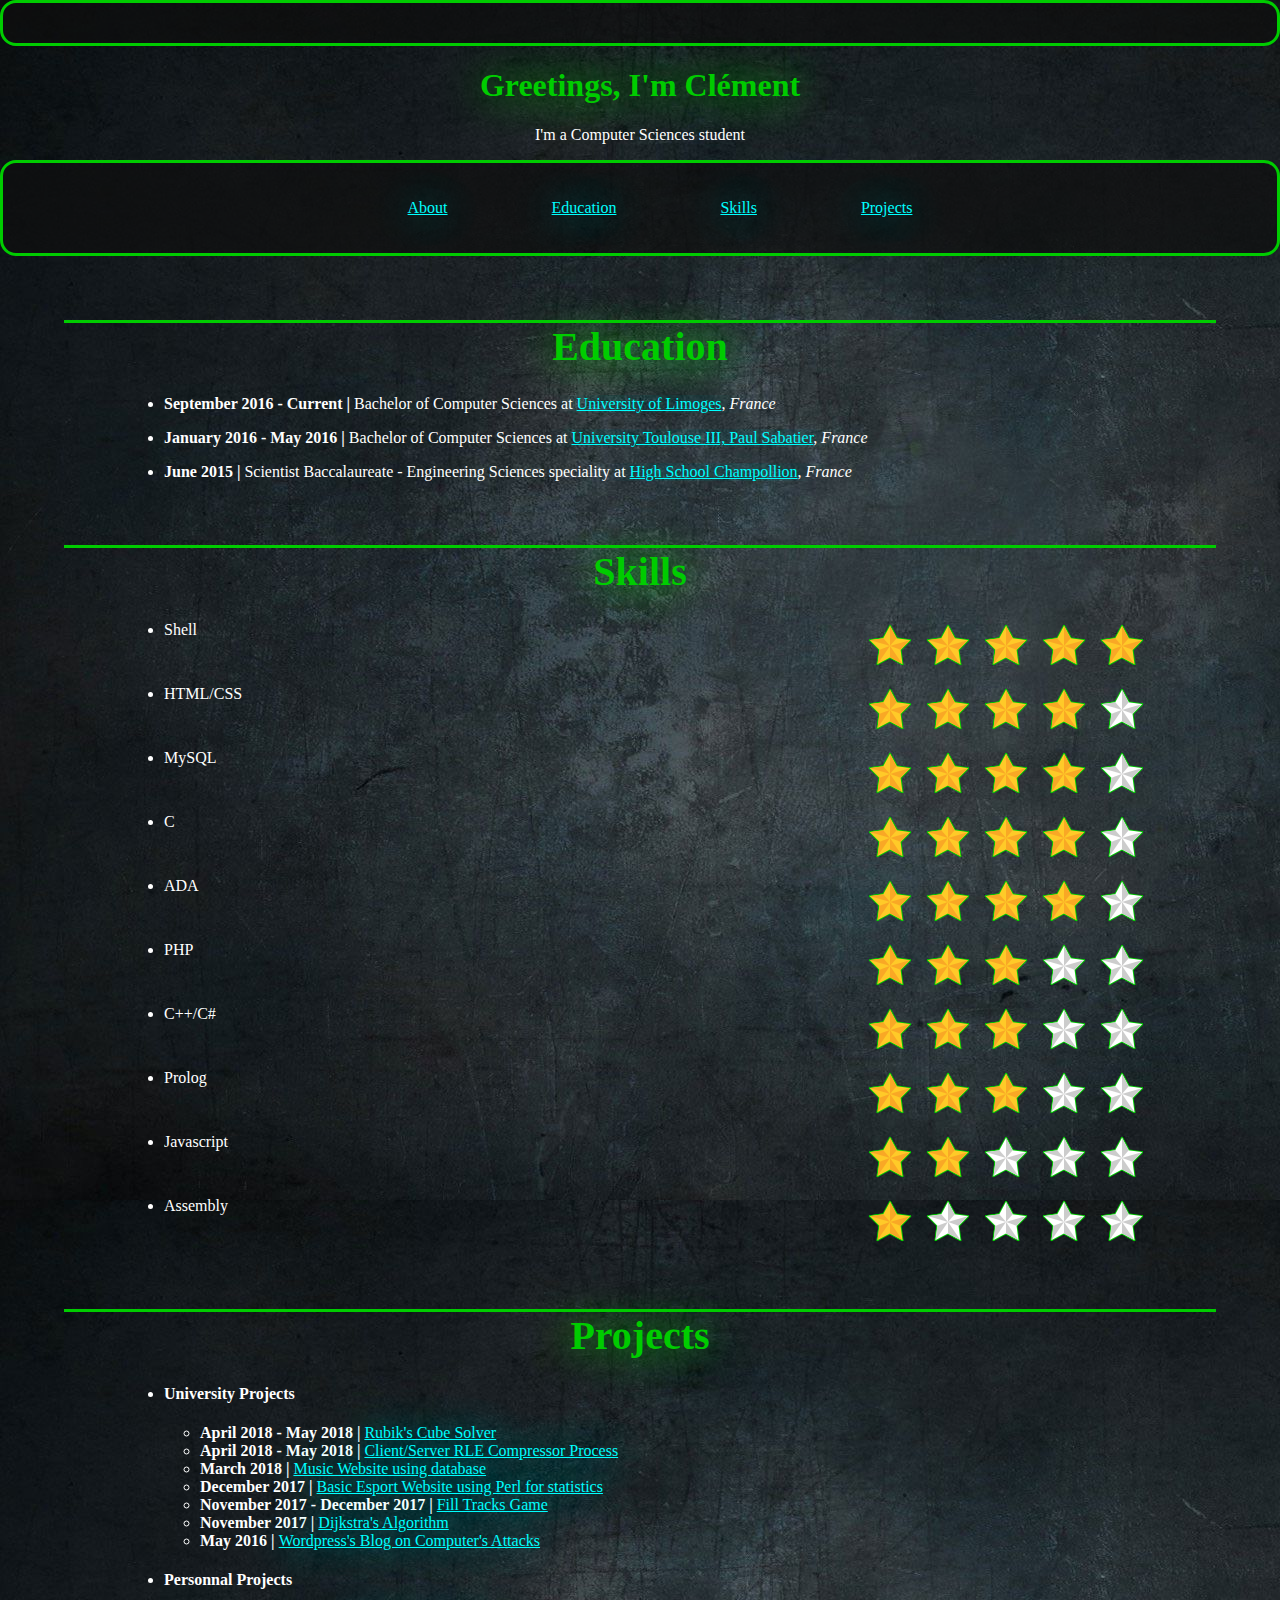
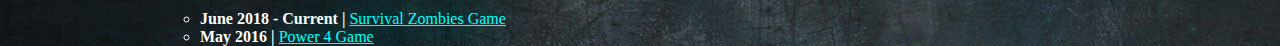
==== index.html @ b9a48e42 "Icon" ====
<!DOCTYPE html>
<html>
<head>
  <meta charset="utf-8">
  <link rel="stylesheet" type="text/css" href="CSS/style.css">
  <link rel="shortcut icon" type="image/x-icon" href="Images/siteIcon.png" />
  <title> Clément Lecoeur's Website </title>

</head>
<body>
  <header>
  </header>
  <div class="introduction">
    <h1>Greetings, I'm Clément</h1>
    <p>I'm a Computer Sciences student</p>
  </div>
  <header>
    <ul class="categorie">
      <li><a href="#about">About</a></li>
      <li><a href="#education">Education</a></li>
      <li><a href="#skills">Skills</a></li>
      <li><a href="#projects">Projects</a></li>
    </ul>
  </header>
  <h3 id="education">Education</h3>
  <ul class="educationList">
    <li><p><b>September 2016 - Current | </b>Bachelor of Computer Sciences at <a href="https://www.unilim.fr/">University of Limoges</a>, <i>France</i></p></li>
    <li><p><b>January 2016 - May 2016 | </b>Bachelor of Computer Sciences at <a href="http://www.univ-tlse3.fr/">University Toulouse III, Paul Sabatier</a>, <i>France</i></p></li>
    <li><p><b>June 2015 | </b> Scientist Baccalaureate - Engineering Sciences speciality at <a href="http://champollion.entmip.fr/">High School Champollion</a>, <i>France</i></p></li>
  </ul>
  <h3 id="skills">Skills</h3>
  <ul class="skillsList">
    <li><p>Shell
    <img src="Images/EtoilePleine.png" alt="EtoilePleine"><img src="Images/EtoilePleine.png" alt="EtoilePleine"><img src="Images/EtoilePleine.png" alt="EtoilePleine"><img src="Images/EtoilePleine.png" alt="EtoilePleine"><img src="Images/EtoilePleine.png" alt="EtoilePleine"></p></li>
    <li><p>HTML/CSS
    <img src="Images/EtoileVide.png" alt="EtoileVide"><img src="Images/EtoilePleine.png" alt="EtoilePleine"><img src="Images/EtoilePleine.png" alt="EtoilePleine"><img src="Images/EtoilePleine.png" alt="EtoilePleine"><img src="Images/EtoilePleine.png" alt="EtoilePleine"></p></li>
    <li><p>MySQL
    <img src="Images/EtoileVide.png" alt="EtoileVide"><img src="Images/EtoilePleine.png" alt="EtoilePleine"><img src="Images/EtoilePleine.png" alt="EtoilePleine"><img src="Images/EtoilePleine.png" alt="EtoilePleine"><img src="Images/EtoilePleine.png" alt="EtoilePleine"></p></li>
    <li><p>C
    <img src="Images/EtoileVide.png" alt="EtoileVide"><img src="Images/EtoilePleine.png" alt="EtoilePleine"><img src="Images/EtoilePleine.png" alt="EtoilePleine"><img src="Images/EtoilePleine.png" alt="EtoilePleine"><img src="Images/EtoilePleine.png" alt="EtoilePleine"></p></li>
    <li><p>ADA
    <img src="Images/EtoileVide.png" alt="EtoileVide"><img src="Images/EtoilePleine.png" alt="EtoilePleine"><img src="Images/EtoilePleine.png" alt="EtoilePleine"><img src="Images/EtoilePleine.png" alt="EtoilePleine"><img src="Images/EtoilePleine.png" alt="EtoilePleine"></p></li>
    <li><p>PHP
    <img src="Images/EtoileVide.png" alt="EtoileVide"><img src="Images/EtoileVide.png" alt="EtoileVide"><img src="Images/EtoilePleine.png" alt="EtoilePleine"><img src="Images/EtoilePleine.png" alt="EtoilePleine"><img src="Images/EtoilePleine.png" alt="EtoilePleine"></p></li>
    <li><p>C++/C#
    <img src="Images/EtoileVide.png" alt="EtoileVide"><img src="Images/EtoileVide.png" alt="EtoileVide"><img src="Images/EtoilePleine.png" alt="EtoilePleine"><img src="Images/EtoilePleine.png" alt="EtoilePleine"><img src="Images/EtoilePleine.png" alt="EtoilePleine"></p></li>
    <li><p>Prolog
    <img src="Images/EtoileVide.png" alt="EtoileVide"><img src="Images/EtoileVide.png" alt="EtoileVide"><img src="Images/EtoilePleine.png" alt="EtoilePleine"><img src="Images/EtoilePleine.png" alt="EtoilePleine"><img src="Images/EtoilePleine.png" alt="EtoilePleine"></p></li>
    <li><p>Javascript
    <img src="Images/EtoileVide.png" alt="EtoileVide"><img src="Images/EtoileVide.png" alt="EtoileVide"><img src="Images/EtoileVide.png" alt="EtoileVide"><img src="Images/EtoilePleine.png" alt="EtoilePleine"><img src="Images/EtoilePleine.png" alt="EtoilePleine"></p></li>
    <li><p>Assembly
    <img src="Images/EtoileVide.png" alt="EtoileVide"><img src="Images/EtoileVide.png" alt="EtoileVide"><img src="Images/EtoileVide.png" alt="EtoileVide"><img src="Images/EtoileVide.png" alt="EtoileVide"><img src="Images/EtoilePleine.png" alt="EtoilePleine"></p></li>
  </ul>
  <h3 id="projects">Projects</h3>
  <ul class="projectsList">
  <li><h4>University Projects</h4></li>
    <ul>
      <li><b>April 2018 - May 2018 | </b><a href="#">Rubik's Cube Solver</a></li>
      <li><b>April 2018 - May 2018 | </b><a href="#">Client/Server RLE Compressor Process</a></li>
      <li><b>March 2018 | </b><a href="#">Music Website using database</a></li>
      <li><b>December 2017 | </b><a href="#">Basic Esport Website using Perl for statistics</a></li>
      <li><b>November 2017 - December 2017 | </b><a href="#">Fill Tracks Game</a></li>
      <li><b>November 2017 | </b><a href=#>Dijkstra's Algorithm</a></li>
      <li><b>May 2016 | </b><a href="https://attaquesinformatiques.wordpress.com/">Wordpress's Blog on Computer's Attacks</a></li>
    </ul>
  <li><h4>Personnal Projects</h4></li>
    <ul>
      <li><b>June 2018 - Current | </b><a href="#">Survival Zombies Game</a></li>
      <li><b>May 2016 | </b><a href="#">Power 4 Game</a></li>
    </ul>
  </ul>
</body>
</html>
---- CSS/style.css ----
html {
  background-image: url("../Images/background.jpg");
  height:100%;
  color: white;
  font-family: "Open Sans";
}

p {
	overflow: auto;
}

img {
	float: right;
	margin-right: 1%;
}

body{
	margin: 0px;
}

.projectsList li {
	margin-left: 10%;
}

.educationList li {
	margin-left: 10%;
}

.skillsList li {
	margin-right: 10%;
	margin-left: 10%;
}

.introduction {
	text-align: center;
}

.categorie {
	text-align: center;
}

.categorie li{
	display: inline;
	margin: 50px;
}


.alignLeft {
	margin-left: 10%;
	display: inline;
}

.alignRight {
	margin-left : 70%;
	display: inline;
}

header {
    padding: 20px 40px;
    top: 0px;
    left: 0px;
    right: 0px;
    background-color: rgba(14, 14, 14, 0.7);
    z-index: 99;
    border-color: #00cc00;
    border-style: solid;
    border-radius: 16px;
}

a:hover{
	color: #00cc00;
}

a {
	color: cyan;
	text-shadow: 0px 0px 40px cyan;
}

h1, h2, h3 {
    color: #00cc00;
    text-align: center;
    text-shadow: 0px 0px 40px #00cc00;
}

h3 {
	font-size: 40px;
	border-top-style: solid;
	margin-left: 5%;
	margin-right: 5%;
	margin-top: 5%;
	margin-bottom: 2%;
}
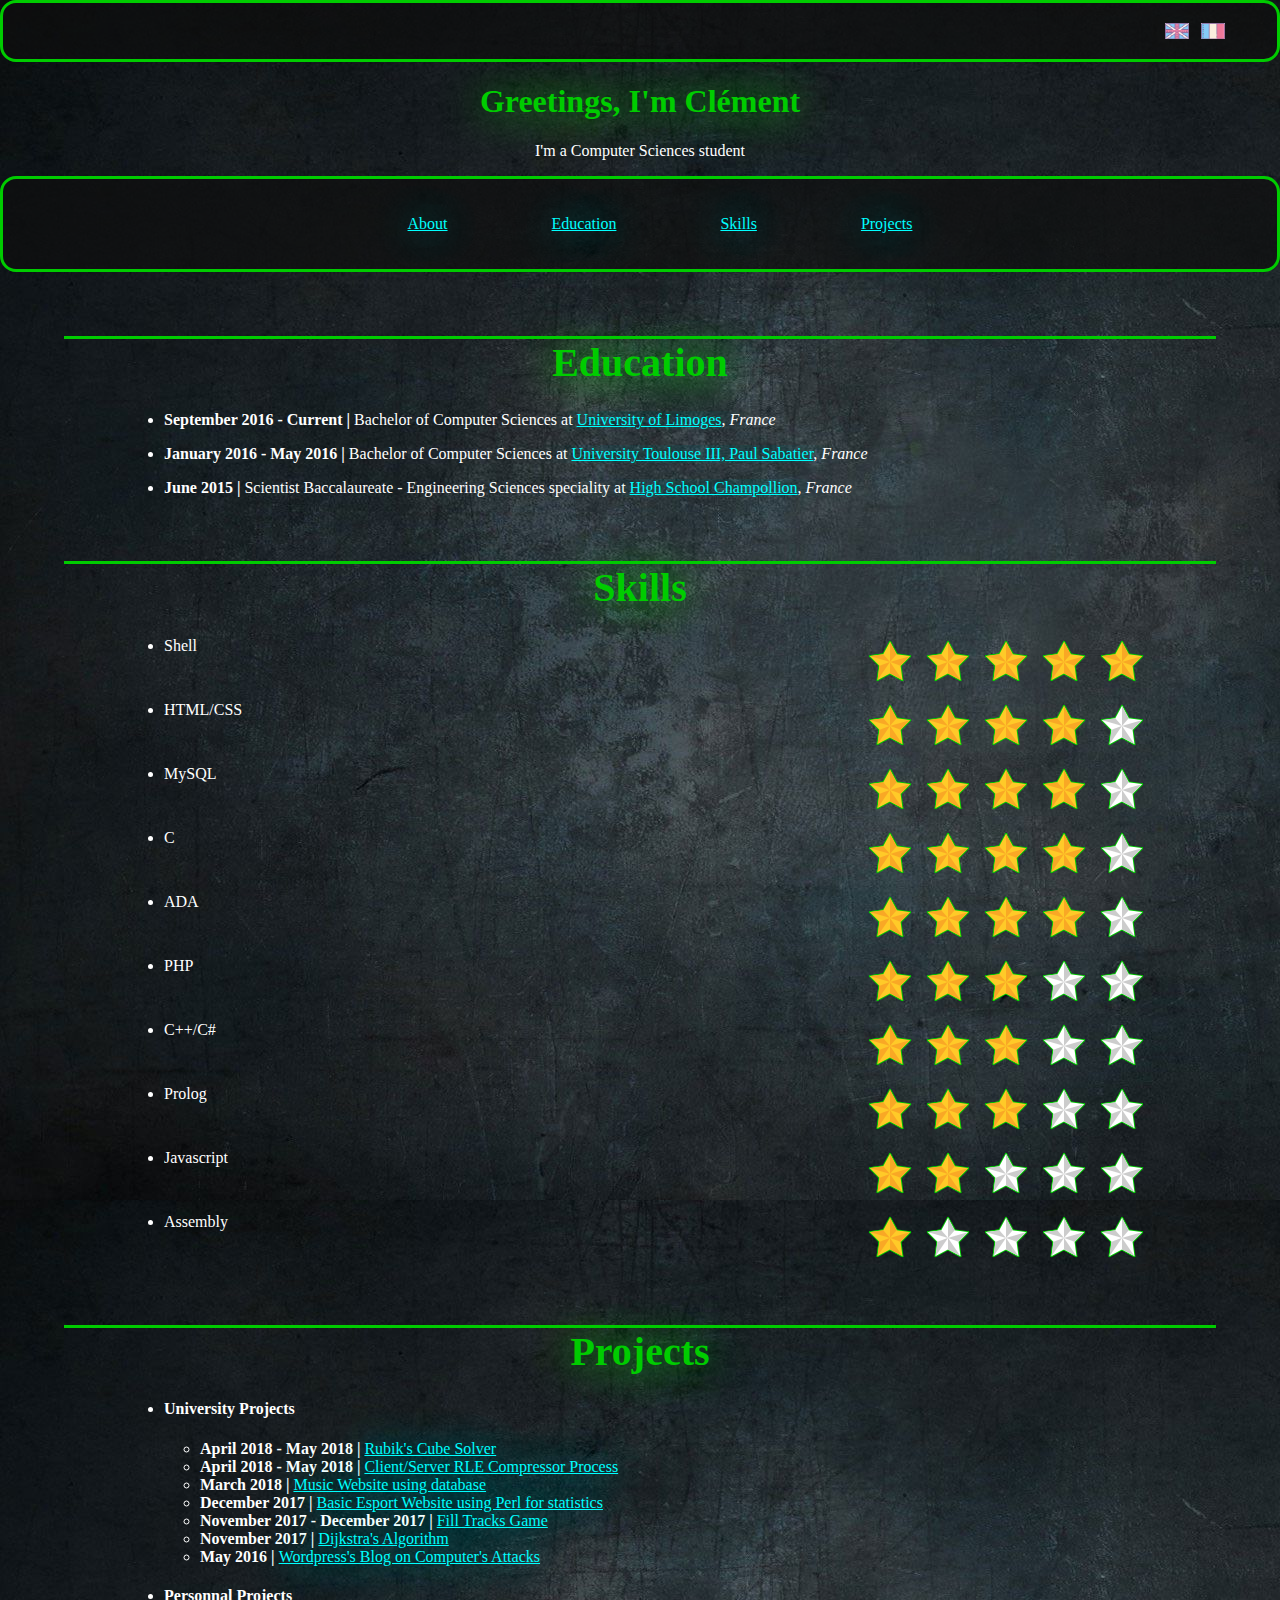
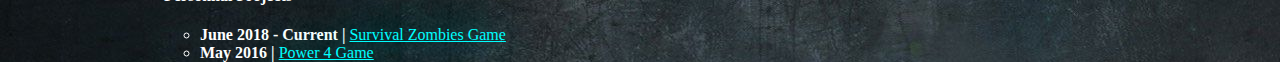
==== commit eabfe7a2: "Added language" ====
--- a/index.html
+++ b/index.html
@@ -9,6 +9,10 @@
 </head>
 <body>
   <header>
+    <div class="language">
+      <a href="#"><img style="width: 2%; height: 2%;" src="Images/france.png" alt="France"></a>
+      <a href="https://ikak34.github.io/site/index.html"><img style="width: 2%; height: 2%;" src="Images/english.png" alt="Anglais"></a>
+    </div>
   </header>
   <div class="introduction">
     <h1>Greetings, I'm Clément</h1>
--- a/CSS/style.css
+++ b/CSS/style.css
@@ -55,7 +55,14 @@
 	display: inline;
 }
 
+
+.language img {
+	width: 5%;
+	height: 5%;
+}
+
 header {
+	overflow: auto;
     padding: 20px 40px;
     top: 0px;
     left: 0px;
@@ -67,8 +74,9 @@
     border-radius: 16px;
 }
 
-a:hover{
+a:hover {
 	color: #00cc00;
+	text-shadow: 0px 0px 40px #00cc00;
 }
 
 a {
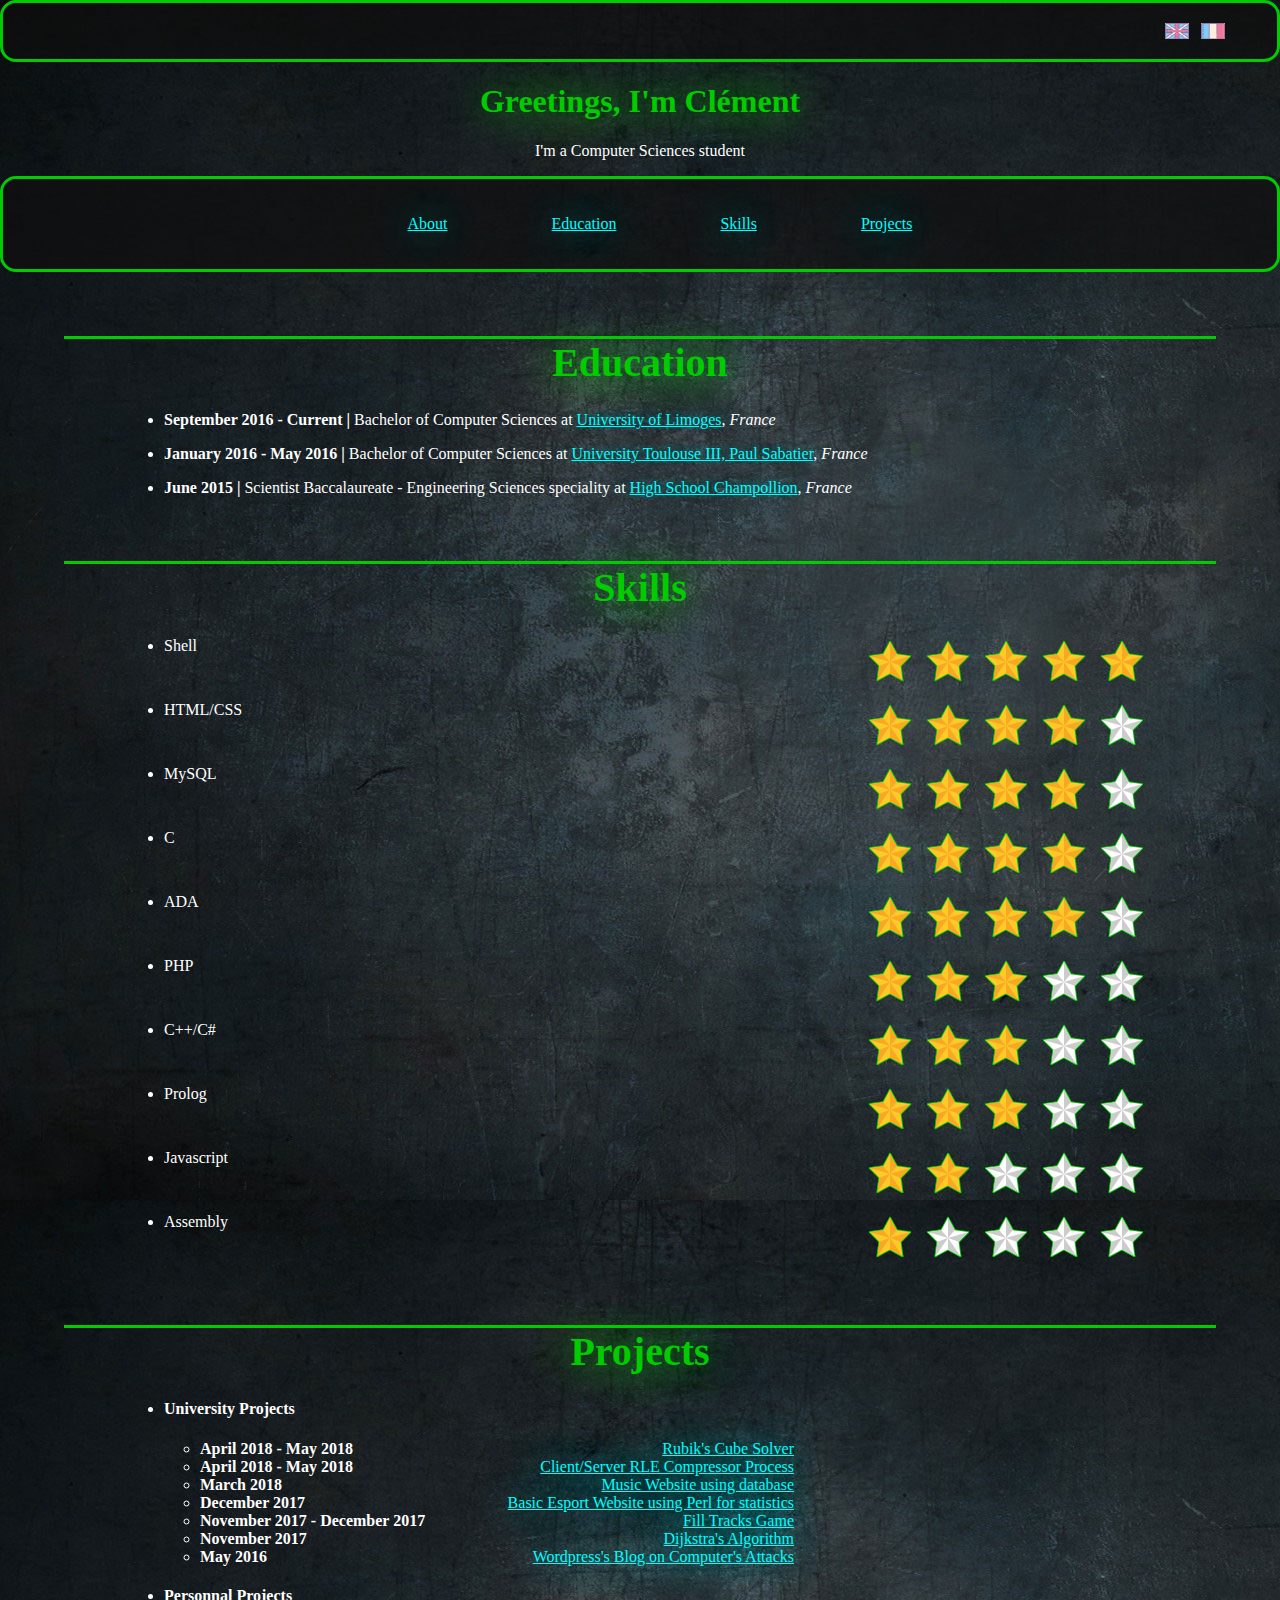
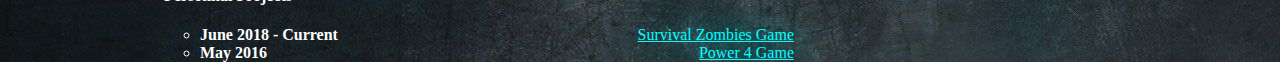
==== commit e8580d94: "Projects alignment" ====
--- a/index.html
+++ b/index.html
@@ -10,7 +10,7 @@
 <body>
   <header>
     <div class="language">
-      <a href="#"><img style="width: 2%; height: 2%;" src="Images/france.png" alt="France"></a>
+      <a href="https://ikak34.github.io/site/indexFR.html"><img style="width: 2%; height: 2%;" src="Images/france.png" alt="France"></a>
       <a href="https://ikak34.github.io/site/index.html"><img style="width: 2%; height: 2%;" src="Images/english.png" alt="Anglais"></a>
     </div>
   </header>
@@ -59,18 +59,18 @@
   <ul class="projectsList">
   <li><h4>University Projects</h4></li>
     <ul>
-      <li><b>April 2018 - May 2018 | </b><a href="#">Rubik's Cube Solver</a></li>
-      <li><b>April 2018 - May 2018 | </b><a href="#">Client/Server RLE Compressor Process</a></li>
-      <li><b>March 2018 | </b><a href="#">Music Website using database</a></li>
-      <li><b>December 2017 | </b><a href="#">Basic Esport Website using Perl for statistics</a></li>
-      <li><b>November 2017 - December 2017 | </b><a href="#">Fill Tracks Game</a></li>
-      <li><b>November 2017 | </b><a href=#>Dijkstra's Algorithm</a></li>
-      <li><b>May 2016 | </b><a href="https://attaquesinformatiques.wordpress.com/">Wordpress's Blog on Computer's Attacks</a></li>
+      <li><b>April 2018 - May 2018 </b><a href="#">Rubik's Cube Solver</a></li>
+      <li><b>April 2018 - May 2018 </b><a href="#">Client/Server RLE Compressor Process</a></li>
+      <li><b>March 2018 </b><a href="#">Music Website using database</a></li>
+      <li><b>December 2017 </b><a href="#">Basic Esport Website using Perl for statistics</a></li>
+      <li><b>November 2017 - December 2017 </b><a href="#">Fill Tracks Game</a></li>
+      <li><b>November 2017 </b><a href=#>Dijkstra's Algorithm</a></li>
+      <li><b>May 2016 </b><a href="https://attaquesinformatiques.wordpress.com/">Wordpress's Blog on Computer's Attacks</a></li>
     </ul>
   <li><h4>Personnal Projects</h4></li>
     <ul>
-      <li><b>June 2018 - Current | </b><a href="#">Survival Zombies Game</a></li>
-      <li><b>May 2016 | </b><a href="#">Power 4 Game</a></li>
+      <li><b>June 2018 - Current </b><a href="#">Survival Zombies Game</a></li>
+      <li><b>May 2016 </b><a href="#">Power 4 Game</a></li>
     </ul>
   </ul>
 </body>
--- a/CSS/style.css
+++ b/CSS/style.css
@@ -22,6 +22,11 @@
 	margin-left: 10%;
 }
 
+.projectsList a {
+	float: right;
+	margin-right: 45%;
+}
+
 .educationList li {
 	margin-left: 10%;
 }
@@ -43,18 +48,6 @@
 	display: inline;
 	margin: 50px;
 }
-
-
-.alignLeft {
-	margin-left: 10%;
-	display: inline;
-}
-
-.alignRight {
-	margin-left : 70%;
-	display: inline;
-}
-
 
 .language img {
 	width: 5%;
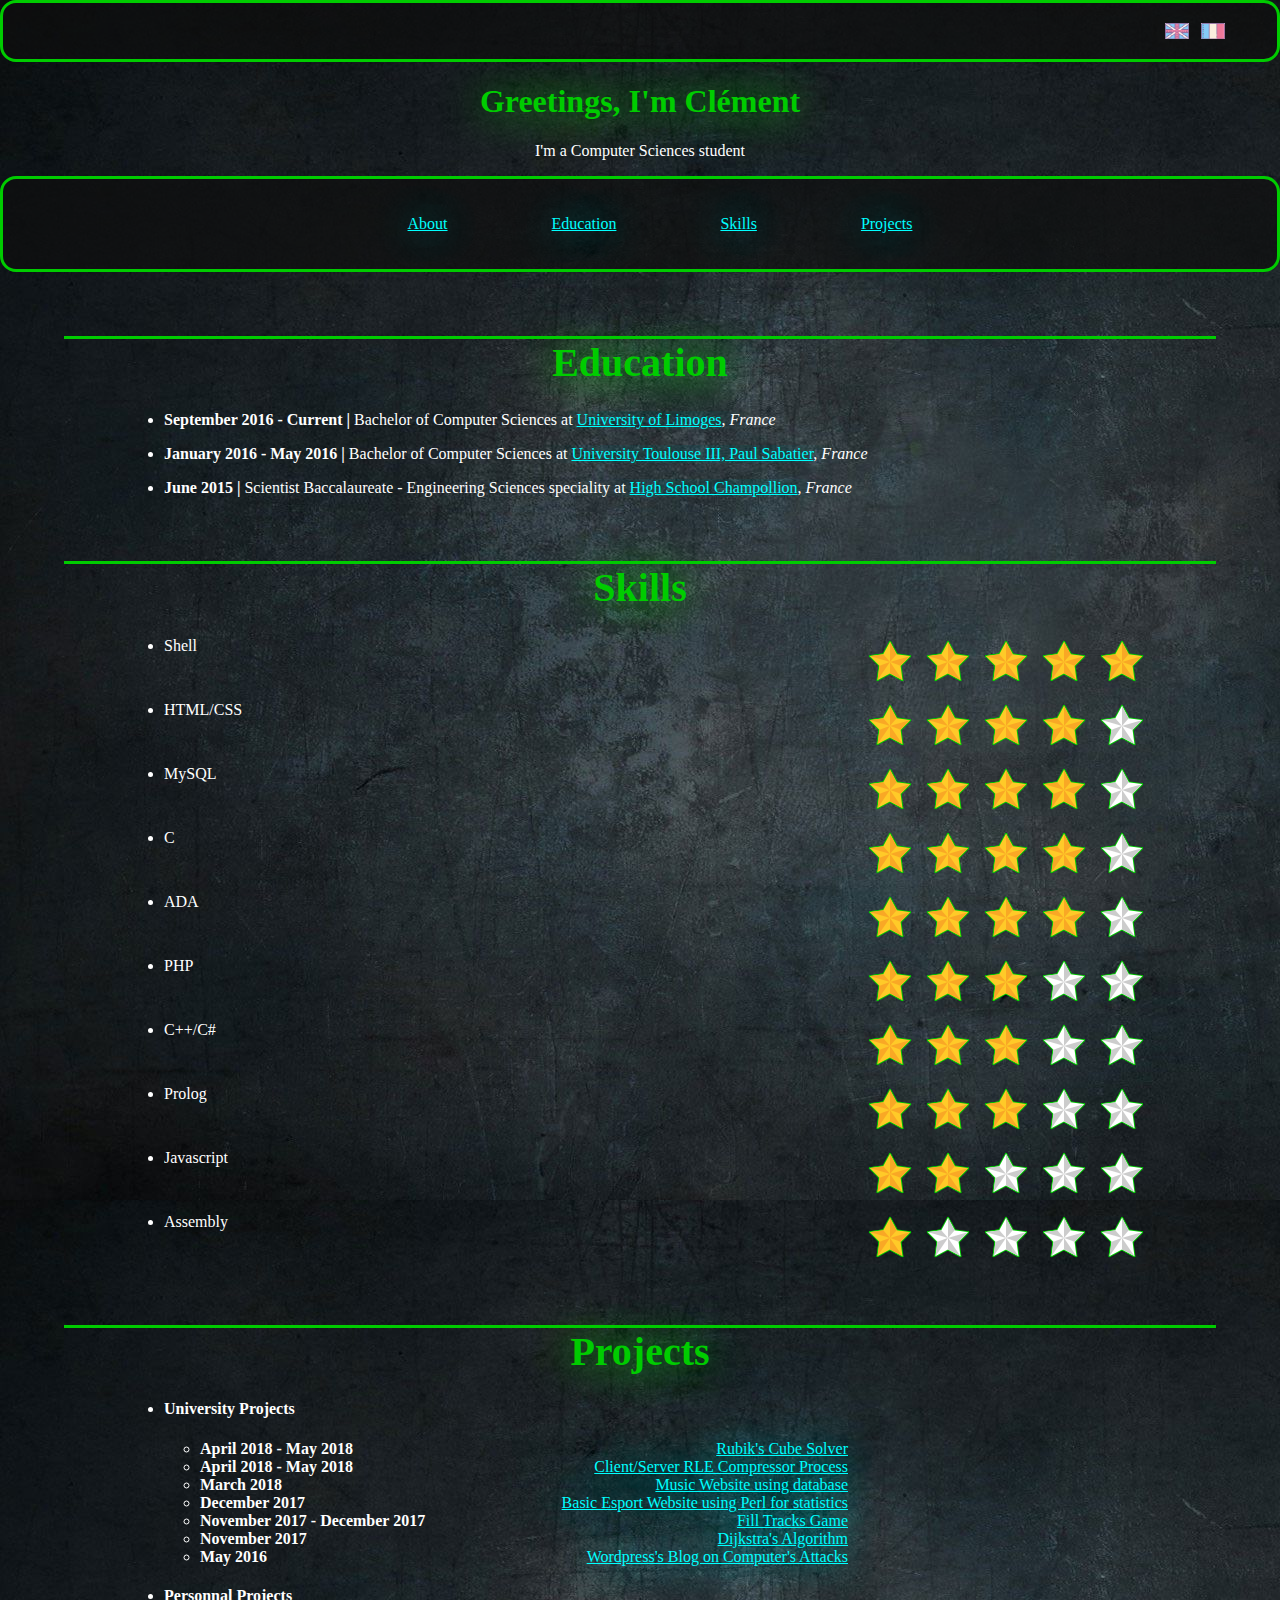
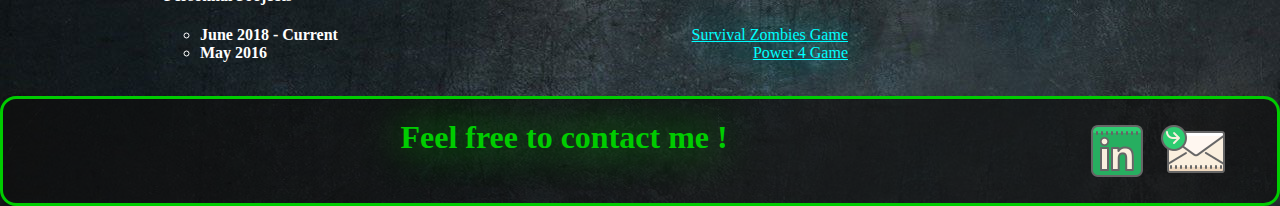
==== commit 091f1fb6: "Footer added" ====
--- a/index.html
+++ b/index.html
@@ -73,5 +73,13 @@
       <li><b>May 2016 </b><a href="#">Power 4 Game</a></li>
     </ul>
   </ul>
+  <br>
+  <footer>
+  <div class="socialMedia">
+    <h1>Feel free to contact me !</h1>
+    <a href="mailto:clement.lecoeur34@gmail.com"><img src="Images/mail.png" alt="France"></a>
+    <a href="https://www.linkedin.com/in/clement-lecoeur-b94000109/"><img src="Images/linkedin.png" alt="France"></a>
+  </div>
+  </footer>
 </body>
 </html> 
--- a/CSS/style.css
+++ b/CSS/style.css
@@ -18,13 +18,35 @@
 	margin: 0px;
 }
 
+footer {
+	overflow: auto;
+    padding: 20px 40px;
+    top: 0px;
+    left: 0px;
+    right: 0px;
+    background-color: rgba(14, 14, 14, 0.7);
+    z-index: 99;
+    border-color: #00cc00;
+    border-style: solid;
+    border-radius: 16px;
+    text-align: center;
+}
+
+footer img {
+	display: inline;
+}
+
+footer h1{
+	display: inline;
+}
+
 .projectsList li {
 	margin-left: 10%;
 }
 
 .projectsList a {
 	float: right;
-	margin-right: 45%;
+	margin-right: 40%;
 }
 
 .educationList li {
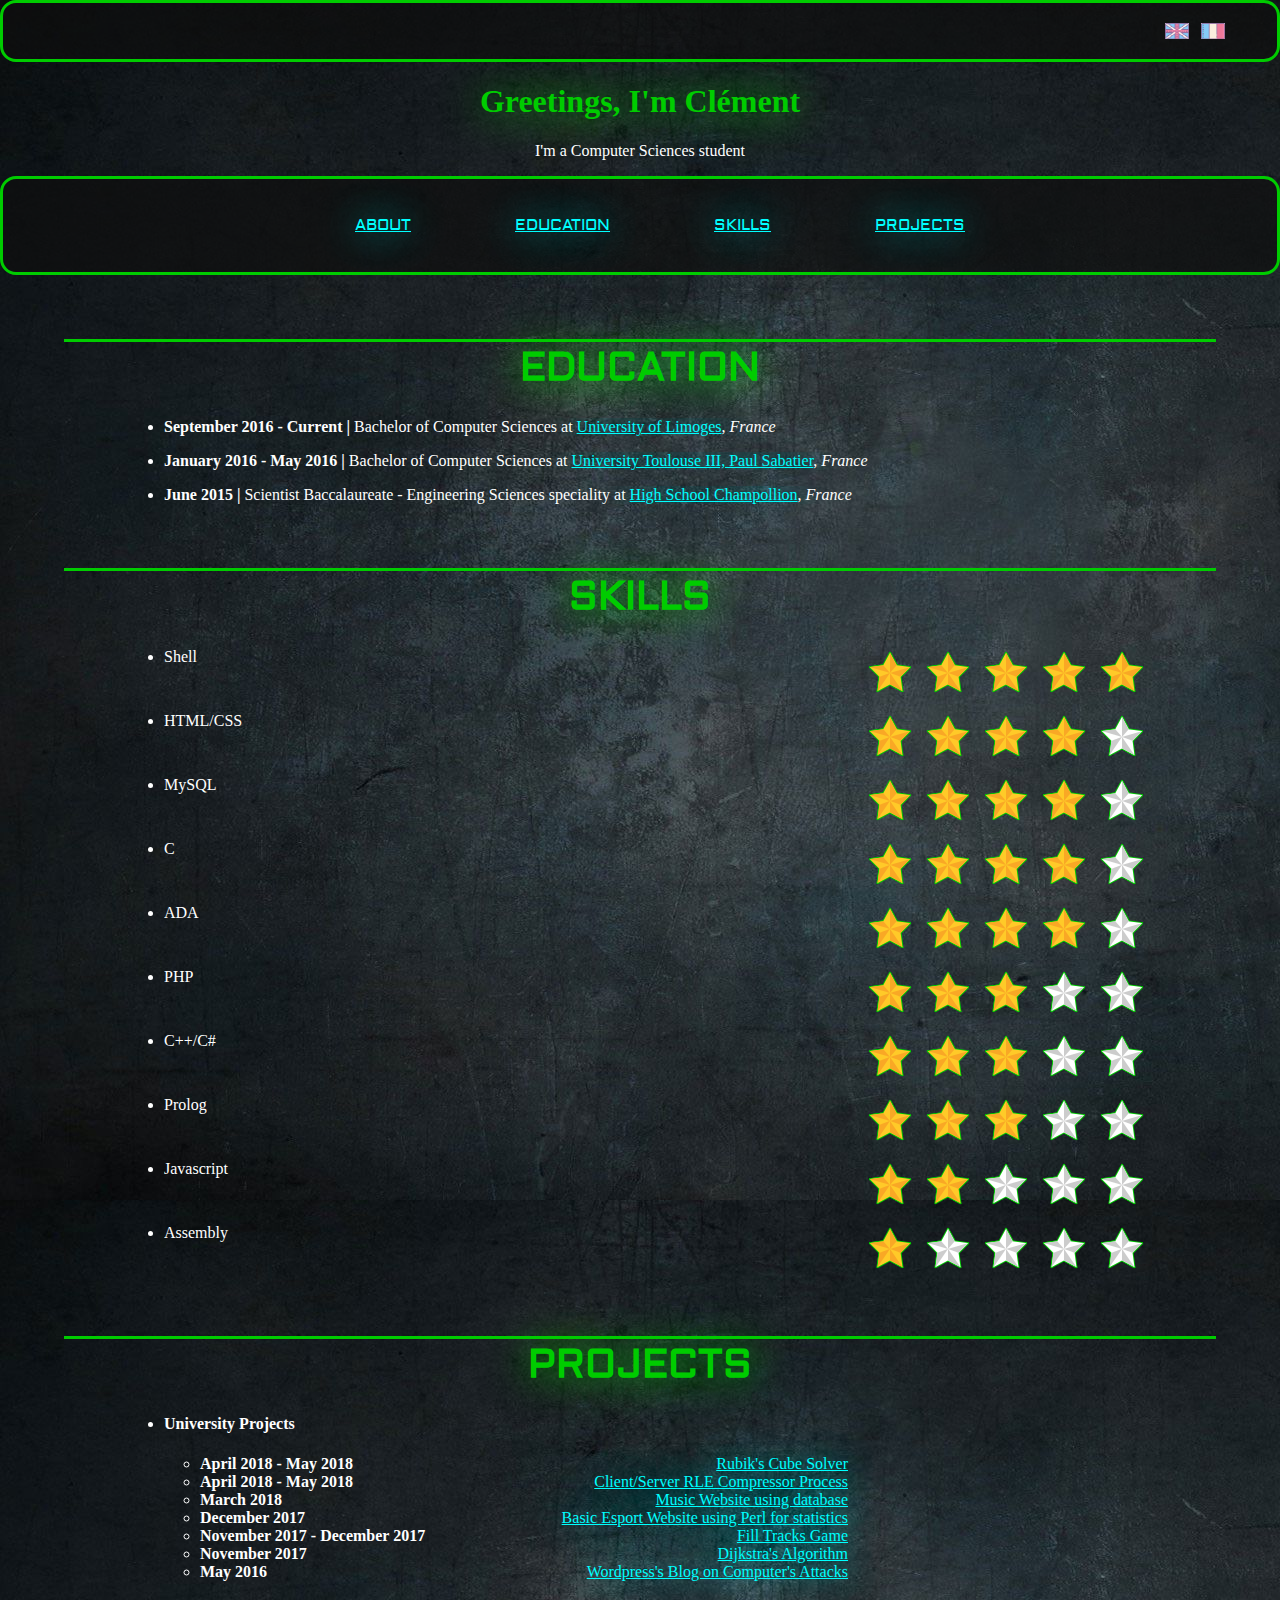
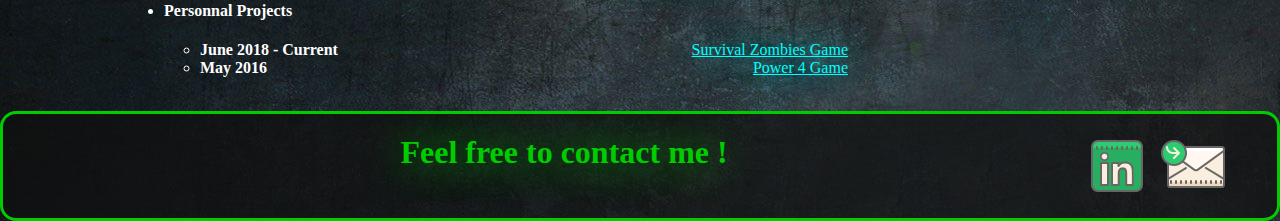
==== commit af8e983e: "Updated font family" ====
--- a/index.html
+++ b/index.html
@@ -4,6 +4,7 @@
   <meta charset="utf-8">
   <link rel="stylesheet" type="text/css" href="CSS/style.css">
   <link rel="shortcut icon" type="image/x-icon" href="Images/siteIcon.png" />
+  <link href='https://fonts.googleapis.com/css?family=Aldrich' rel='stylesheet'>
   <title> Clément Lecoeur's Website </title>
 
 </head>
@@ -20,19 +21,19 @@
   </div>
   <header>
     <ul class="categorie">
-      <li><a href="#about">About</a></li>
-      <li><a href="#education">Education</a></li>
-      <li><a href="#skills">Skills</a></li>
-      <li><a href="#projects">Projects</a></li>
+      <li><a href="#about">ABOUT</a></li>
+      <li><a href="#education">EDUCATION</a></li>
+      <li><a href="#skills">SKILLS</a></li>
+      <li><a href="#projects">PROJECTS</a></li>
     </ul>
   </header>
-  <h3 id="education">Education</h3>
+  <h3 id="education">EDUCATION</h3>
   <ul class="educationList">
     <li><p><b>September 2016 - Current | </b>Bachelor of Computer Sciences at <a href="https://www.unilim.fr/">University of Limoges</a>, <i>France</i></p></li>
     <li><p><b>January 2016 - May 2016 | </b>Bachelor of Computer Sciences at <a href="http://www.univ-tlse3.fr/">University Toulouse III, Paul Sabatier</a>, <i>France</i></p></li>
     <li><p><b>June 2015 | </b> Scientist Baccalaureate - Engineering Sciences speciality at <a href="http://champollion.entmip.fr/">High School Champollion</a>, <i>France</i></p></li>
   </ul>
-  <h3 id="skills">Skills</h3>
+  <h3 id="skills">SKILLS</h3>
   <ul class="skillsList">
     <li><p>Shell
     <img src="Images/EtoilePleine.png" alt="EtoilePleine"><img src="Images/EtoilePleine.png" alt="EtoilePleine"><img src="Images/EtoilePleine.png" alt="EtoilePleine"><img src="Images/EtoilePleine.png" alt="EtoilePleine"><img src="Images/EtoilePleine.png" alt="EtoilePleine"></p></li>
@@ -55,7 +56,7 @@
     <li><p>Assembly
     <img src="Images/EtoileVide.png" alt="EtoileVide"><img src="Images/EtoileVide.png" alt="EtoileVide"><img src="Images/EtoileVide.png" alt="EtoileVide"><img src="Images/EtoileVide.png" alt="EtoileVide"><img src="Images/EtoilePleine.png" alt="EtoilePleine"></p></li>
   </ul>
-  <h3 id="projects">Projects</h3>
+  <h3 id="projects">PROJECTS</h3>
   <ul class="projectsList">
   <li><h4>University Projects</h4></li>
     <ul>
--- a/CSS/style.css
+++ b/CSS/style.css
@@ -69,6 +69,7 @@
 .categorie li{
 	display: inline;
 	margin: 50px;
+	font-family: "Aldrich";
 }
 
 .language img {
@@ -99,10 +100,17 @@
 	text-shadow: 0px 0px 40px cyan;
 }
 
-h1, h2, h3 {
+h1 {
     color: #00cc00;
     text-align: center;
     text-shadow: 0px 0px 40px #00cc00;
+}
+
+h2, h3 {
+    color: #00cc00;
+    text-align: center;
+    text-shadow: 0px 0px 40px #00cc00;
+    font-family: "Aldrich";
 }
 
 h3 {
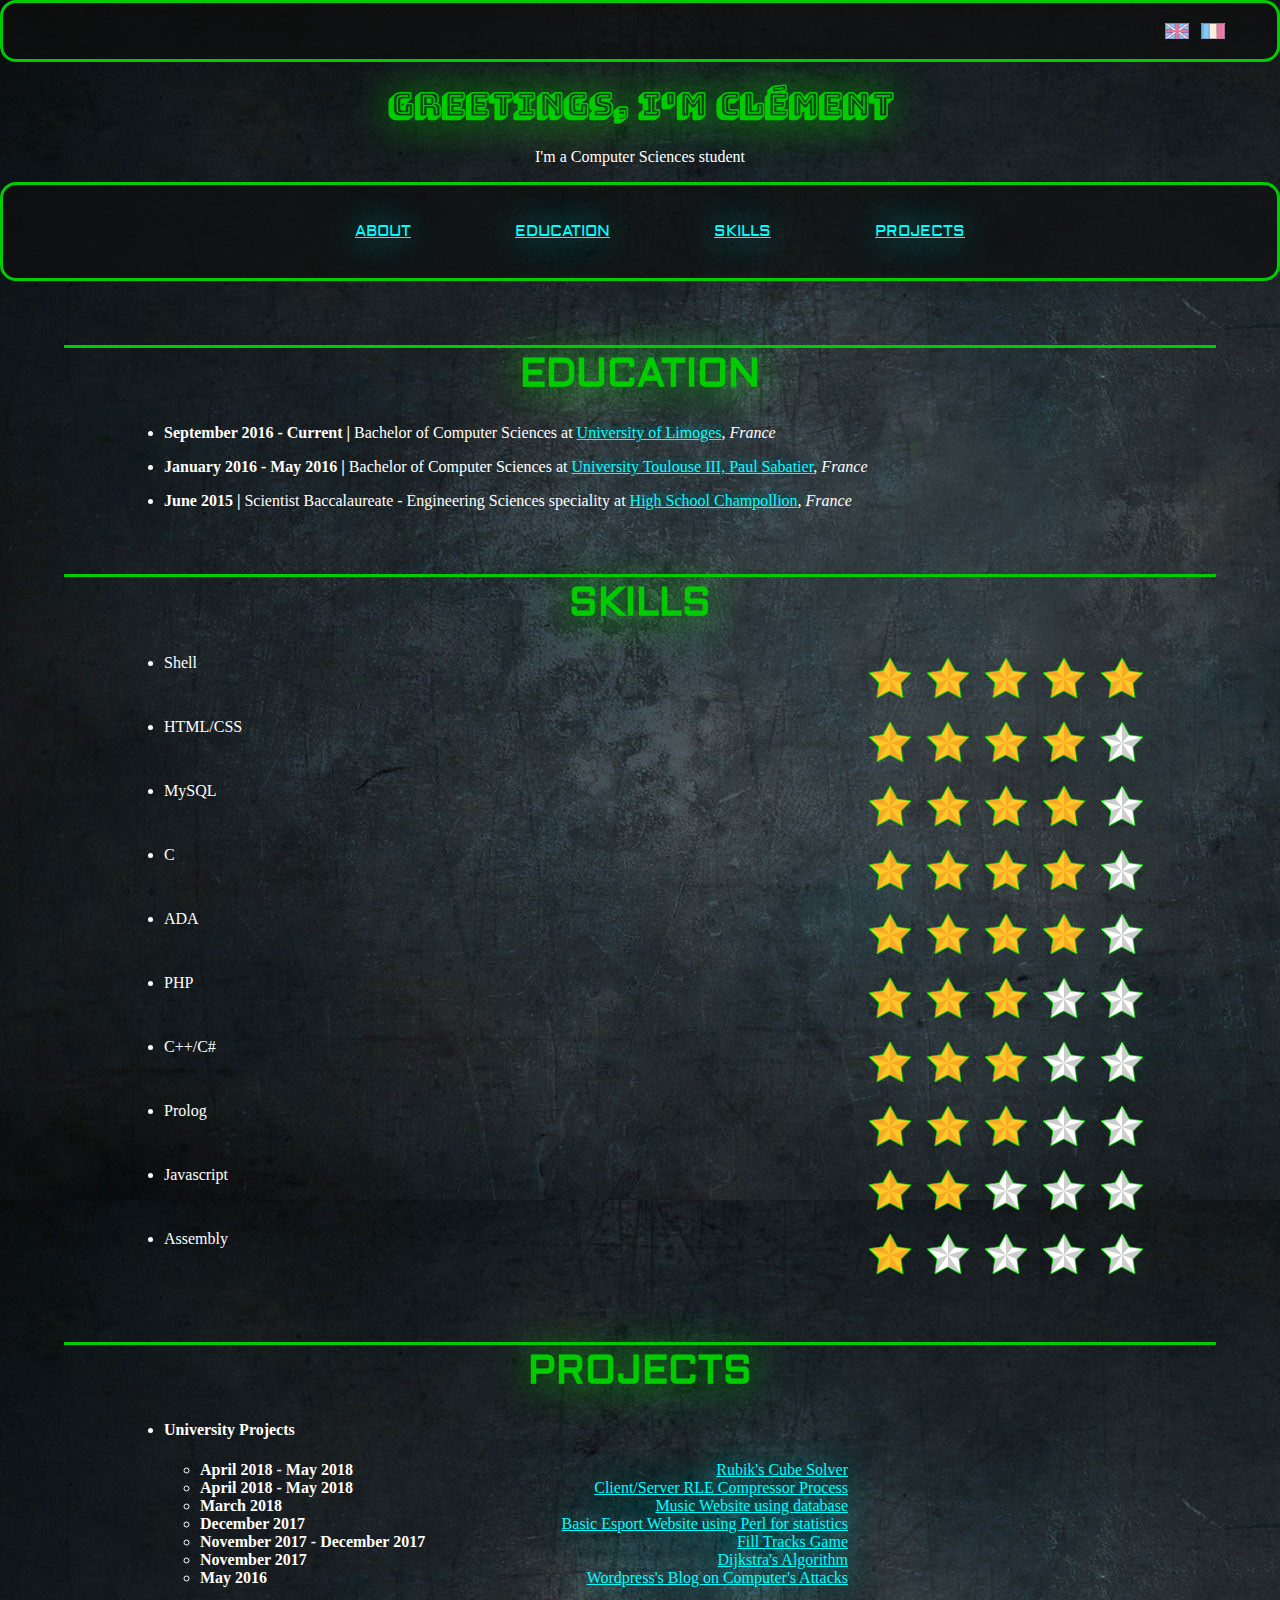
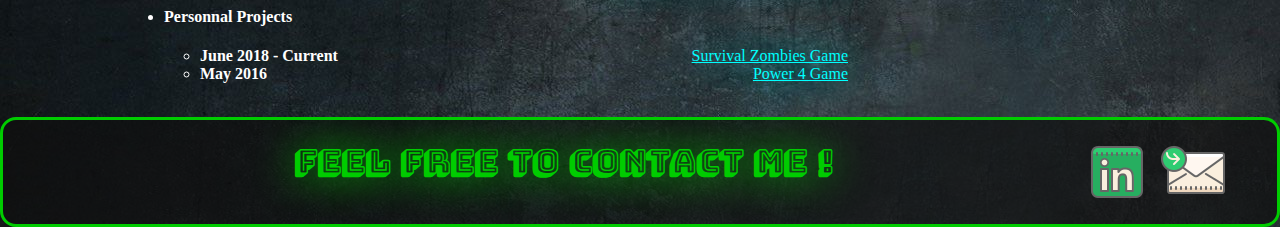
==== commit d951c130: "Updated bungee shade" ====
--- a/index.html
+++ b/index.html
@@ -5,6 +5,7 @@
   <link rel="stylesheet" type="text/css" href="CSS/style.css">
   <link rel="shortcut icon" type="image/x-icon" href="Images/siteIcon.png" />
   <link href='https://fonts.googleapis.com/css?family=Aldrich' rel='stylesheet'>
+  <link href='https://fonts.googleapis.com/css?family=Bungee Shade' rel='stylesheet'>
   <title> Clément Lecoeur's Website </title>
 
 </head>
--- a/CSS/style.css
+++ b/CSS/style.css
@@ -104,6 +104,7 @@
     color: #00cc00;
     text-align: center;
     text-shadow: 0px 0px 40px #00cc00;
+    font-family: 'Bungee Shade';
 }
 
 h2, h3 {
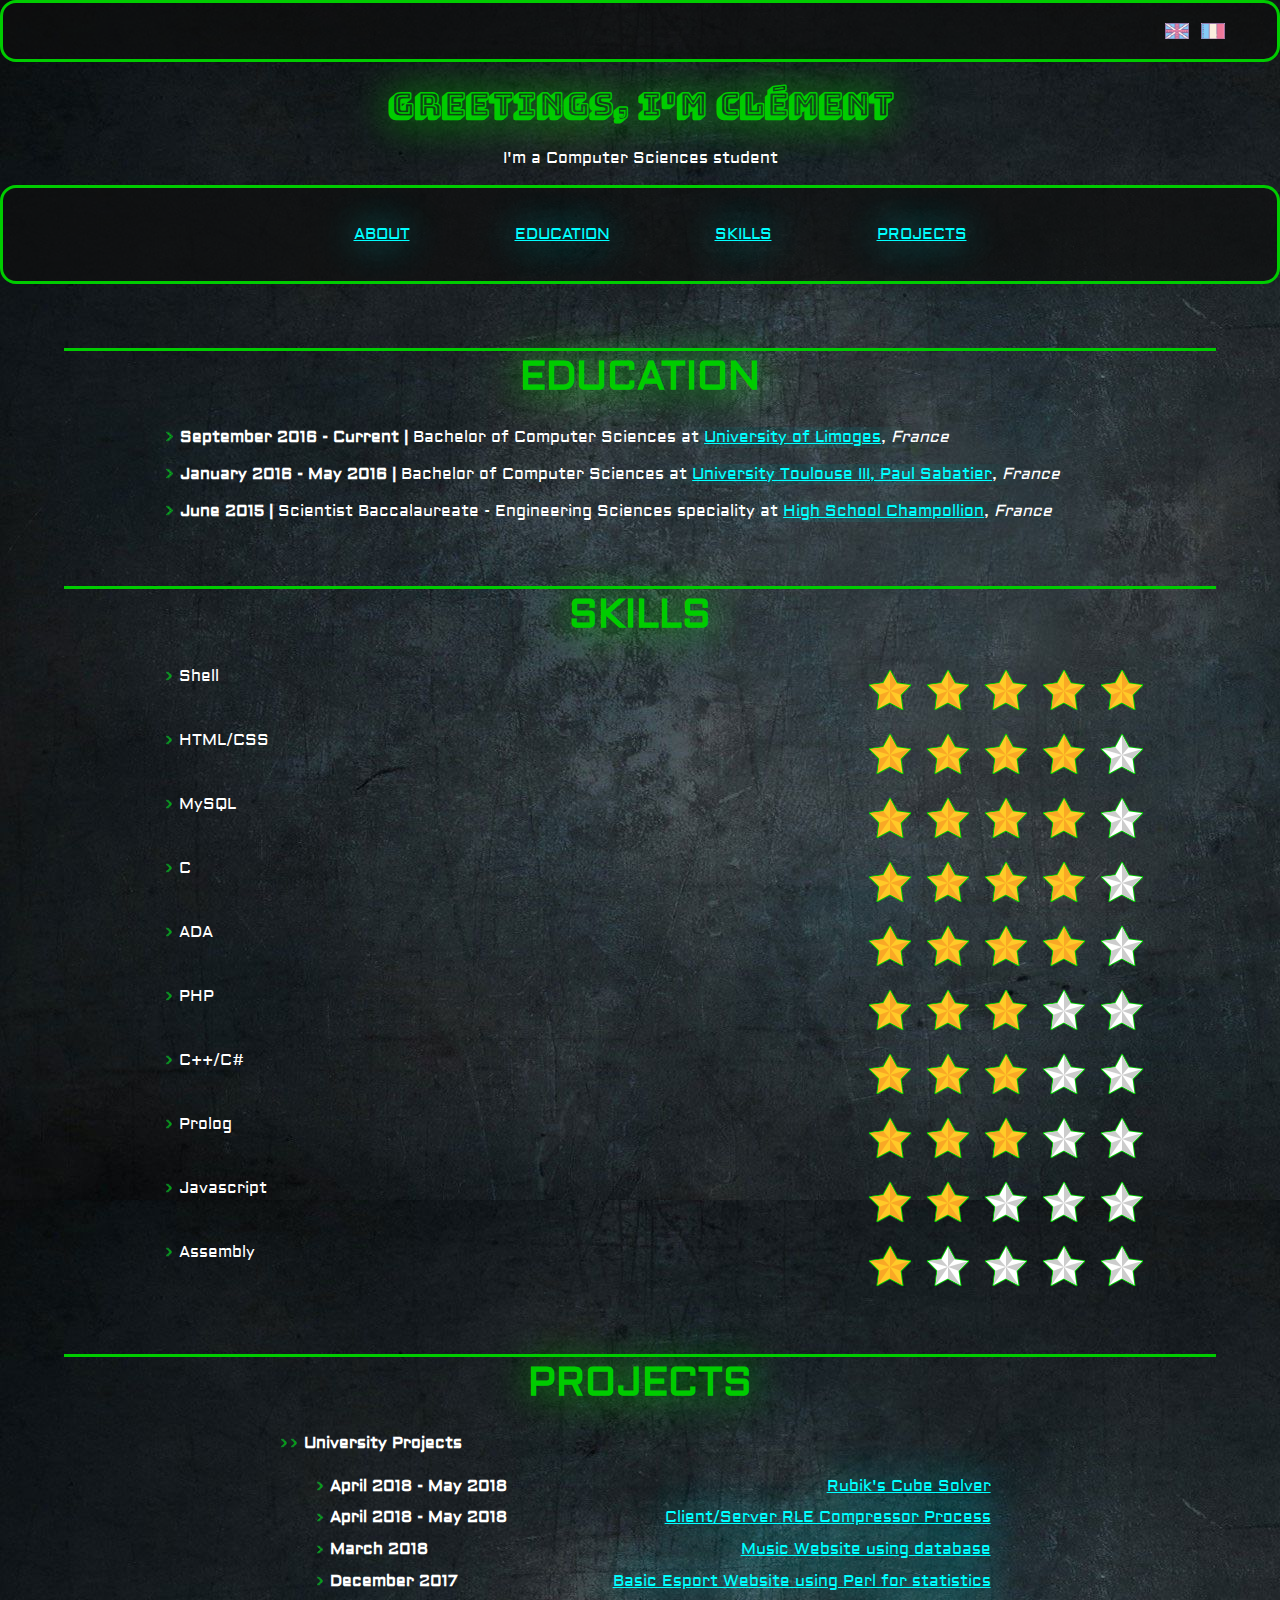
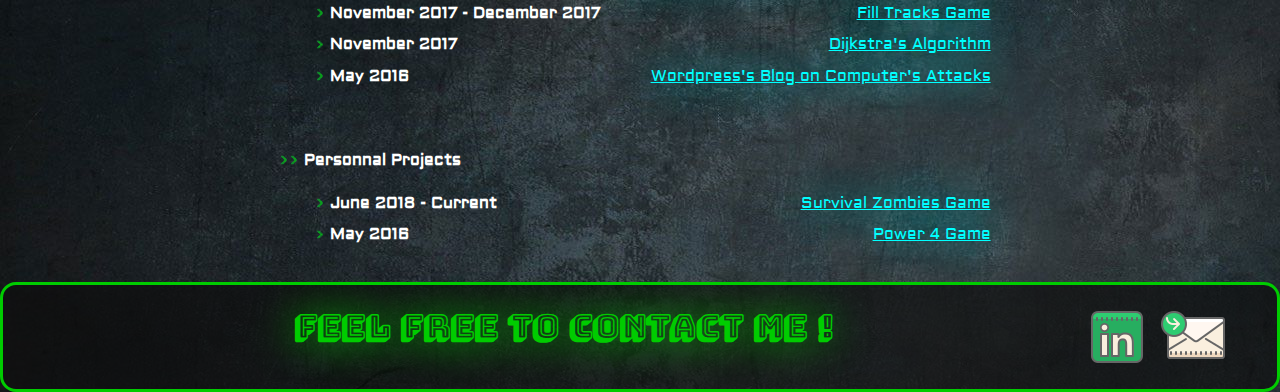
==== commit c025f683: "Updated list" ====
--- a/index.html
+++ b/index.html
@@ -30,49 +30,51 @@
   </header>
   <h3 id="education">EDUCATION</h3>
   <ul class="educationList">
-    <li><p><b>September 2016 - Current | </b>Bachelor of Computer Sciences at <a href="https://www.unilim.fr/">University of Limoges</a>, <i>France</i></p></li>
-    <li><p><b>January 2016 - May 2016 | </b>Bachelor of Computer Sciences at <a href="http://www.univ-tlse3.fr/">University Toulouse III, Paul Sabatier</a>, <i>France</i></p></li>
-    <li><p><b>June 2015 | </b> Scientist Baccalaureate - Engineering Sciences speciality at <a href="http://champollion.entmip.fr/">High School Champollion</a>, <i>France</i></p></li>
+    <li><p><b><img class="Chevron" src="Images/chevron.png" alt="Chevron"> September 2016 - Current | </b>Bachelor of Computer Sciences at <a href="https://www.unilim.fr/">University of Limoges</a>, <i>France</i></p></li>
+    <li><p><b><img class="Chevron" src="Images/chevron.png" alt="Chevron"> January 2016 - May 2016 | </b>Bachelor of Computer Sciences at <a href="http://www.univ-tlse3.fr/">University Toulouse III, Paul Sabatier</a>, <i>France</i></p></li>
+    <li><p><b><img class="Chevron" src="Images/chevron.png" alt="Chevron"> June 2015 | </b> Scientist Baccalaureate - Engineering Sciences speciality at <a href="http://champollion.entmip.fr/">High School Champollion</a>, <i>France</i></p></li>
   </ul>
   <h3 id="skills">SKILLS</h3>
   <ul class="skillsList">
-    <li><p>Shell
-    <img src="Images/EtoilePleine.png" alt="EtoilePleine"><img src="Images/EtoilePleine.png" alt="EtoilePleine"><img src="Images/EtoilePleine.png" alt="EtoilePleine"><img src="Images/EtoilePleine.png" alt="EtoilePleine"><img src="Images/EtoilePleine.png" alt="EtoilePleine"></p></li>
-    <li><p>HTML/CSS
-    <img src="Images/EtoileVide.png" alt="EtoileVide"><img src="Images/EtoilePleine.png" alt="EtoilePleine"><img src="Images/EtoilePleine.png" alt="EtoilePleine"><img src="Images/EtoilePleine.png" alt="EtoilePleine"><img src="Images/EtoilePleine.png" alt="EtoilePleine"></p></li>
-    <li><p>MySQL
-    <img src="Images/EtoileVide.png" alt="EtoileVide"><img src="Images/EtoilePleine.png" alt="EtoilePleine"><img src="Images/EtoilePleine.png" alt="EtoilePleine"><img src="Images/EtoilePleine.png" alt="EtoilePleine"><img src="Images/EtoilePleine.png" alt="EtoilePleine"></p></li>
-    <li><p>C
-    <img src="Images/EtoileVide.png" alt="EtoileVide"><img src="Images/EtoilePleine.png" alt="EtoilePleine"><img src="Images/EtoilePleine.png" alt="EtoilePleine"><img src="Images/EtoilePleine.png" alt="EtoilePleine"><img src="Images/EtoilePleine.png" alt="EtoilePleine"></p></li>
-    <li><p>ADA
-    <img src="Images/EtoileVide.png" alt="EtoileVide"><img src="Images/EtoilePleine.png" alt="EtoilePleine"><img src="Images/EtoilePleine.png" alt="EtoilePleine"><img src="Images/EtoilePleine.png" alt="EtoilePleine"><img src="Images/EtoilePleine.png" alt="EtoilePleine"></p></li>
-    <li><p>PHP
-    <img src="Images/EtoileVide.png" alt="EtoileVide"><img src="Images/EtoileVide.png" alt="EtoileVide"><img src="Images/EtoilePleine.png" alt="EtoilePleine"><img src="Images/EtoilePleine.png" alt="EtoilePleine"><img src="Images/EtoilePleine.png" alt="EtoilePleine"></p></li>
-    <li><p>C++/C#
-    <img src="Images/EtoileVide.png" alt="EtoileVide"><img src="Images/EtoileVide.png" alt="EtoileVide"><img src="Images/EtoilePleine.png" alt="EtoilePleine"><img src="Images/EtoilePleine.png" alt="EtoilePleine"><img src="Images/EtoilePleine.png" alt="EtoilePleine"></p></li>
-    <li><p>Prolog
-    <img src="Images/EtoileVide.png" alt="EtoileVide"><img src="Images/EtoileVide.png" alt="EtoileVide"><img src="Images/EtoilePleine.png" alt="EtoilePleine"><img src="Images/EtoilePleine.png" alt="EtoilePleine"><img src="Images/EtoilePleine.png" alt="EtoilePleine"></p></li>
-    <li><p>Javascript
-    <img src="Images/EtoileVide.png" alt="EtoileVide"><img src="Images/EtoileVide.png" alt="EtoileVide"><img src="Images/EtoileVide.png" alt="EtoileVide"><img src="Images/EtoilePleine.png" alt="EtoilePleine"><img src="Images/EtoilePleine.png" alt="EtoilePleine"></p></li>
-    <li><p>Assembly
-    <img src="Images/EtoileVide.png" alt="EtoileVide"><img src="Images/EtoileVide.png" alt="EtoileVide"><img src="Images/EtoileVide.png" alt="EtoileVide"><img src="Images/EtoileVide.png" alt="EtoileVide"><img src="Images/EtoilePleine.png" alt="EtoilePleine"></p></li>
+    <li><p><img class="Chevron" src="Images/chevron.png" alt="Chevron"> Shell
+    <img class="EtoilePleine" src="Images/EtoilePleine.png" alt="EtoilePleine"><img class="EtoilePleine" src="Images/EtoilePleine.png" alt="EtoilePleine"><img class="EtoilePleine" src="Images/EtoilePleine.png" alt="EtoilePleine"><img class="EtoilePleine" src="Images/EtoilePleine.png" alt="EtoilePleine"><img class="EtoilePleine" src="Images/EtoilePleine.png" alt="EtoilePleine"></p></li>
+    <li><p><img class="Chevron" src="Images/chevron.png" alt="Chevron"> HTML/CSS
+    <img class="EtoileVide" src="Images/EtoileVide.png" alt="EtoileVide"><img class="EtoilePleine" src="Images/EtoilePleine.png" alt="EtoilePleine"><img class="EtoilePleine" src="Images/EtoilePleine.png" alt="EtoilePleine"><img class="EtoilePleine" src="Images/EtoilePleine.png" alt="EtoilePleine"><img class="EtoilePleine" src="Images/EtoilePleine.png" alt="EtoilePleine"></p></li>
+    <li><p><img class="Chevron" src="Images/chevron.png" alt="Chevron"> MySQL
+    <img class="EtoileVide" src="Images/EtoileVide.png" alt="EtoileVide"><img class="EtoilePleine" src="Images/EtoilePleine.png" alt="EtoilePleine"><img class="EtoilePleine" src="Images/EtoilePleine.png" alt="EtoilePleine"><img class="EtoilePleine" src="Images/EtoilePleine.png" alt="EtoilePleine"><img class="EtoilePleine" src="Images/EtoilePleine.png" alt="EtoilePleine"></p></li>
+    <li><p><img class="Chevron" src="Images/chevron.png" alt="Chevron"> C
+    <img class="EtoileVide" src="Images/EtoileVide.png" alt="EtoileVide"><img class="EtoilePleine" src="Images/EtoilePleine.png" alt="EtoilePleine"><img class="EtoilePleine" src="Images/EtoilePleine.png" alt="EtoilePleine"><img class="EtoilePleine" src="Images/EtoilePleine.png" alt="EtoilePleine"><img class="EtoilePleine" src="Images/EtoilePleine.png" alt="EtoilePleine"></p></li>
+    <li><p><img class="Chevron" src="Images/chevron.png" alt="Chevron"> ADA
+    <img class="EtoileVide" src="Images/EtoileVide.png" alt="EtoileVide"><img class="EtoilePleine" src="Images/EtoilePleine.png" alt="EtoilePleine"><img class="EtoilePleine" src="Images/EtoilePleine.png" alt="EtoilePleine"><img class="EtoilePleine" src="Images/EtoilePleine.png" alt="EtoilePleine"><img class="EtoilePleine" src="Images/EtoilePleine.png" alt="EtoilePleine"></p></li>
+    <li><p><img class="Chevron" src="Images/chevron.png" alt="Chevron"> PHP
+    <img class="EtoileVide" src="Images/EtoileVide.png" alt="EtoileVide"><img class="EtoileVide" src="Images/EtoileVide.png" alt="EtoileVide"><img class="EtoilePleine" src="Images/EtoilePleine.png" alt="EtoilePleine"><img class="EtoilePleine" src="Images/EtoilePleine.png" alt="EtoilePleine"><img class="EtoilePleine" src="Images/EtoilePleine.png" alt="EtoilePleine"></p></li>
+    <li><p><img class="Chevron" src="Images/chevron.png" alt="Chevron"> C++/C#
+    <img class="EtoileVide" src="Images/EtoileVide.png" alt="EtoileVide"><img class="EtoileVide" src="Images/EtoileVide.png" alt="EtoileVide"><img class="EtoilePleine" src="Images/EtoilePleine.png" alt="EtoilePleine"><img class="EtoilePleine" src="Images/EtoilePleine.png" alt="EtoilePleine"><img class="EtoilePleine" src="Images/EtoilePleine.png" alt="EtoilePleine"></p></li>
+    <li><p><img class="Chevron" src="Images/chevron.png" alt="Chevron"> Prolog
+    <img class="EtoileVide" src="Images/EtoileVide.png" alt="EtoileVide"><img class="EtoileVide" src="Images/EtoileVide.png" alt="EtoileVide"><img class="EtoilePleine" src="Images/EtoilePleine.png" alt="EtoilePleine"><img class="EtoilePleine" src="Images/EtoilePleine.png" alt="EtoilePleine"><img class="EtoilePleine" src="Images/EtoilePleine.png" alt="EtoilePleine"></p></li>
+    <li><p><img class="Chevron" src="Images/chevron.png" alt="Chevron"> Javascript
+    <img class="EtoileVide" src="Images/EtoileVide.png" alt="EtoileVide"><img class="EtoileVide" src="Images/EtoileVide.png" alt="EtoileVide"><img class="EtoileVide" src="Images/EtoileVide.png" alt="EtoileVide"><img class="EtoilePleine" src="Images/EtoilePleine.png" alt="EtoilePleine"><img class="EtoilePleine" src="Images/EtoilePleine.png" alt="EtoilePleine"></p></li>
+    <li><p><img class="Chevron" src="Images/chevron.png" alt="Chevron"> Assembly
+    <img class="EtoileVide" src="Images/EtoileVide.png" alt="EtoileVide"><img class="EtoileVide" src="Images/EtoileVide.png" alt="EtoileVide"><img class="EtoileVide" src="Images/EtoileVide.png" alt="EtoileVide"><img class="EtoileVide" src="Images/EtoileVide.png" alt="EtoileVide"><img class="EtoilePleine" src="Images/EtoilePleine.png" alt="EtoilePleine"></p></li>
   </ul>
   <h3 id="projects">PROJECTS</h3>
   <ul class="projectsList">
-  <li><h4>University Projects</h4></li>
+  <li><h4><img class="Chevron" src="Images/chevron.png" alt="Chevron"><img class="Chevron" src="Images/chevron.png" alt="Chevron"> University Projects</h4></li>
     <ul>
-      <li><b>April 2018 - May 2018 </b><a href="#">Rubik's Cube Solver</a></li>
-      <li><b>April 2018 - May 2018 </b><a href="#">Client/Server RLE Compressor Process</a></li>
-      <li><b>March 2018 </b><a href="#">Music Website using database</a></li>
-      <li><b>December 2017 </b><a href="#">Basic Esport Website using Perl for statistics</a></li>
-      <li><b>November 2017 - December 2017 </b><a href="#">Fill Tracks Game</a></li>
-      <li><b>November 2017 </b><a href=#>Dijkstra's Algorithm</a></li>
-      <li><b>May 2016 </b><a href="https://attaquesinformatiques.wordpress.com/">Wordpress's Blog on Computer's Attacks</a></li>
+      <li><b><img class="Chevron" src="Images/chevron.png" alt="Chevron"> April 2018 - May 2018 </b><a href="#">Rubik's Cube Solver</a></li>
+      <li><b><img class="Chevron" src="Images/chevron.png" alt="Chevron"> April 2018 - May 2018 </b><a href="#">Client/Server RLE Compressor Process</a></li>
+      <li><b><img class="Chevron" src="Images/chevron.png" alt="Chevron"> March 2018 </b><a href="#">Music Website using database</a></li>
+      <li><b><img class="Chevron" src="Images/chevron.png" alt="Chevron"> December 2017 </b><a href="#">Basic Esport Website using Perl for statistics</a></li>
+      <li><b><img class="Chevron" src="Images/chevron.png" alt="Chevron"> November 2017 - December 2017 </b><a href="#">Fill Tracks Game</a></li>
+      <li><b><img class="Chevron" src="Images/chevron.png" alt="Chevron"> November 2017 </b><a href=#>Dijkstra's Algorithm</a></li>
+      <li><b><img class="Chevron" src="Images/chevron.png" alt="Chevron"> May 2016 </b><a href="https://attaquesinformatiques.wordpress.com/">Wordpress's Blog on Computer's Attacks</a></li>
     </ul>
-  <li><h4>Personnal Projects</h4></li>
+    <br>
+    <br>
+  <li><h4><img class="Chevron" src="Images/chevron.png" alt="Chevron"><img class="Chevron" src="Images/chevron.png" alt="Chevron"> Personnal Projects</h4></li>
     <ul>
-      <li><b>June 2018 - Current </b><a href="#">Survival Zombies Game</a></li>
-      <li><b>May 2016 </b><a href="#">Power 4 Game</a></li>
+      <li><b><img class="Chevron" src="Images/chevron.png" alt="Chevron"> June 2018 - Current </b><a href="#">Survival Zombies Game</a></li>
+      <li><b><img class="Chevron" src="Images/chevron.png" alt="Chevron"> May 2016 </b><a href="#">Power 4 Game</a></li>
     </ul>
   </ul>
   <br>
--- a/CSS/style.css
+++ b/CSS/style.css
@@ -2,14 +2,29 @@
   background-image: url("../Images/background.jpg");
   height:100%;
   color: white;
-  font-family: "Open Sans";
+  font-family: "Aldrich";
 }
 
 p {
 	overflow: auto;
 }
 
-img {
+li {
+	list-style-type: none;
+}
+
+.EtoileVide, .EtoilePleine {
+	float: right;
+	margin-right: 1%;
+}
+
+header img {
+	float: right;
+	margin-right: 1%;
+	display: inline;
+}
+
+footer img {
 	float: right;
 	margin-right: 1%;
 }
@@ -32,21 +47,29 @@
     text-align: center;
 }
 
-footer img {
-	display: inline;
-}
-
 footer h1{
 	display: inline;
 }
 
+
+
+.projectsList {
+	margin-left: 10%;
+}
+
+.Chevron {
+	width: 1%;
+	height: 1%;
+}
+
 .projectsList li {
 	margin-left: 10%;
+	margin-top: 1%;
 }
 
 .projectsList a {
 	float: right;
-	margin-right: 40%;
+	margin-right: 30%;
 }
 
 .educationList li {
